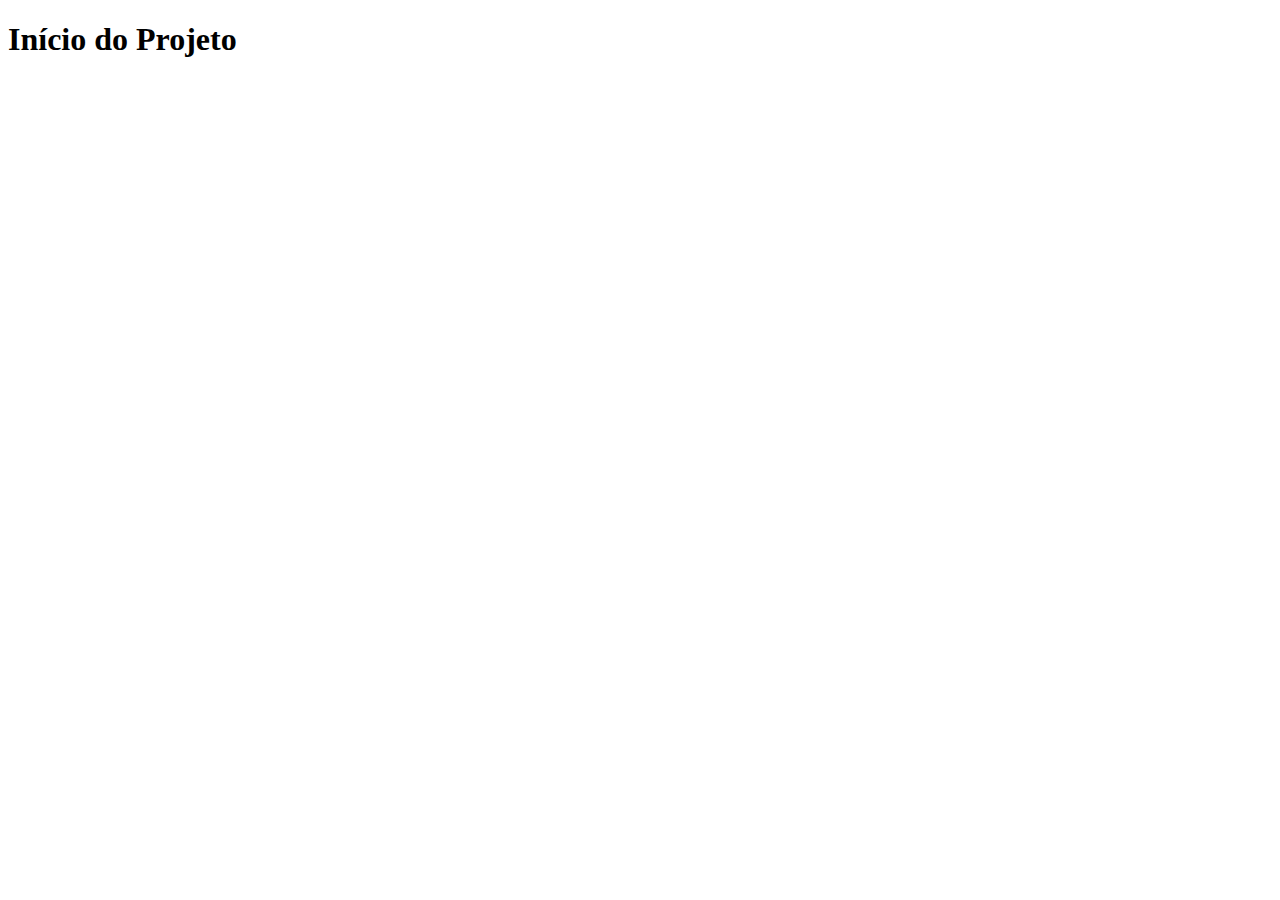
==== index.html @ 1dac1e0e "Início do Projeto" ====
<!DOCTYPE html>
<html lang="pt-br">
<head>
    <meta charset="UTF-8">
    <meta http-equiv="X-UA-Compatible" content="IE=edge">
    <meta name="viewport" content="width=device-width, initial-scale=1.0">
    <title>Projeto Redes Sociais</title>
    <link rel="shortcut icon" href="favicon.ico" type="image/x-icon">
</head>
<body>
    <h1>Início do Projeto</h1>
</body>
</html>
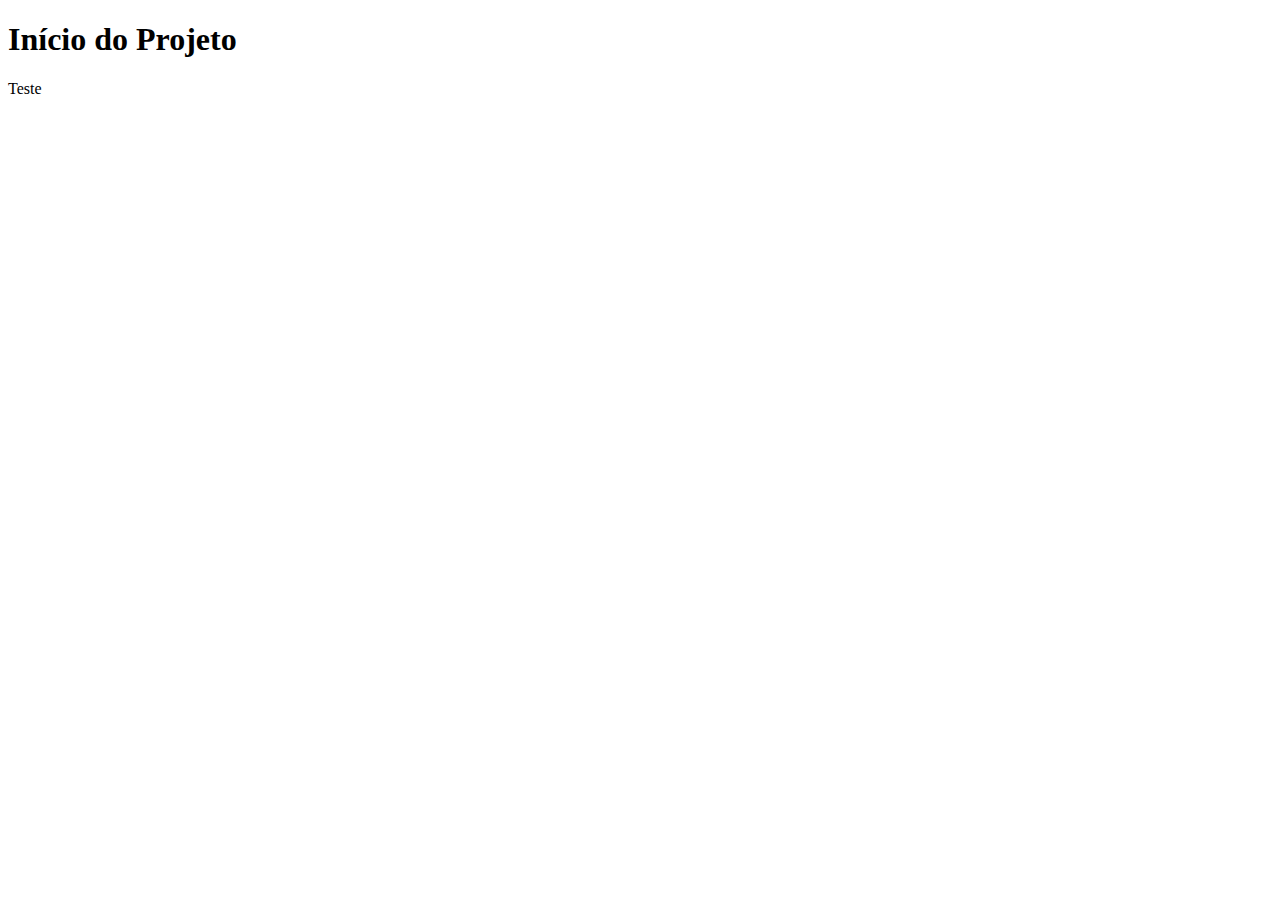
==== commit 58ba8296: "teste" ====
--- a/index.html
+++ b/index.html
@@ -6,8 +6,10 @@
     <meta name="viewport" content="width=device-width, initial-scale=1.0">
     <title>Projeto Redes Sociais</title>
     <link rel="shortcut icon" href="favicon.ico" type="image/x-icon">
+    <link rel="stylesheet" href="estilos/style.css">
 </head>
 <body>
     <h1>Início do Projeto</h1>
+    <p>Teste</p>
 </body>
 </html>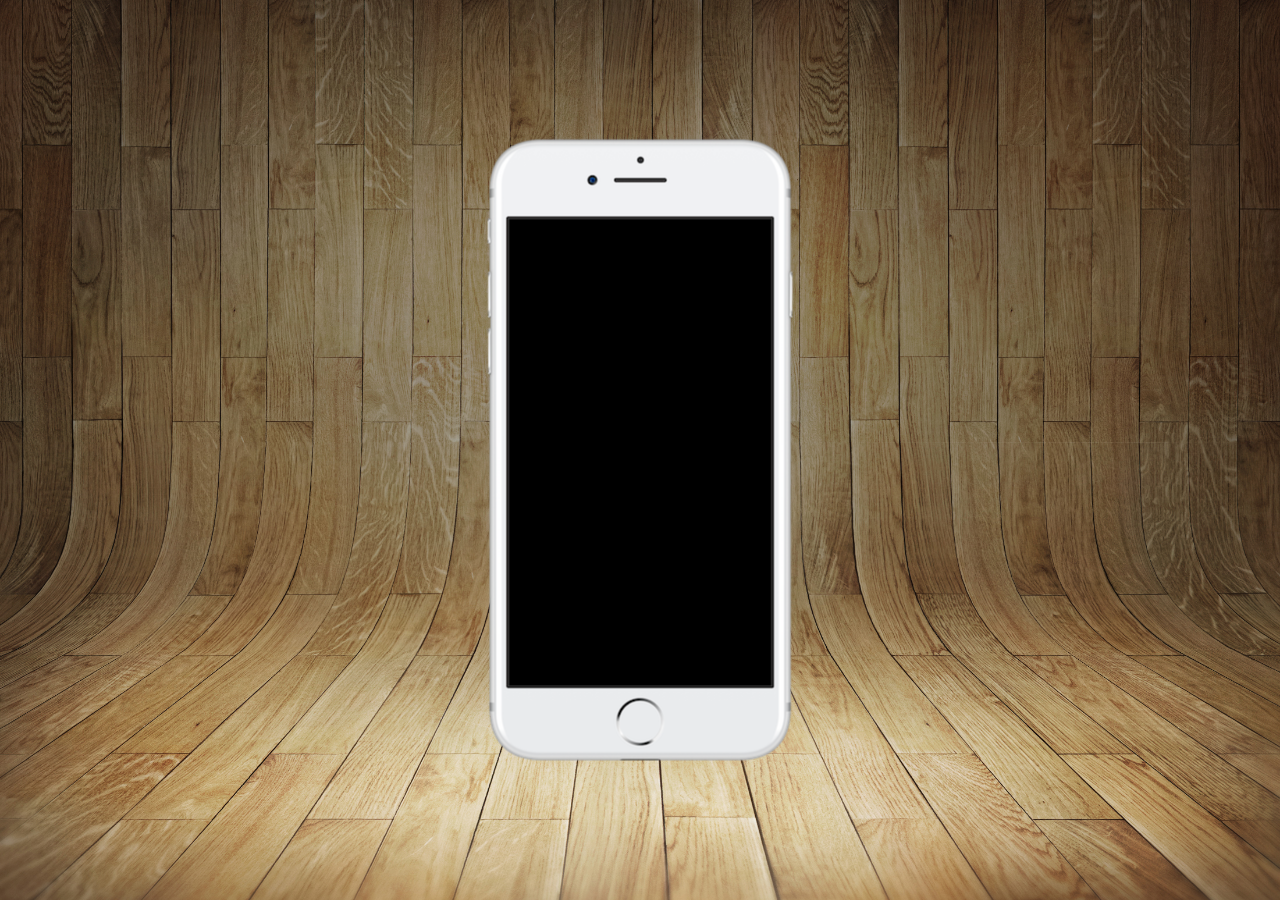
==== commit 16c4b8dd: "wallpaper definido" ====
--- a/index.html
+++ b/index.html
@@ -9,7 +9,13 @@
     <link rel="stylesheet" href="estilos/style.css">
 </head>
 <body>
-    <h1>Início do Projeto</h1>
-    <p>Teste</p>
+    <main>
+        <section id="telefone">
+
+        </section>
+        <section id="redes-sociais">
+
+        </section>
+    </main>
 </body>
 </html>--- a/estilos/style.css
+++ b/estilos/style.css
@@ -0,0 +1,34 @@
+@charset "UTF-8";
+
+* {
+    margin: 0px;
+    padding: 0px;
+    font-family: Arial, Helvetica, sans-serif;
+}
+
+html, body {
+    height: 100vh;
+    width: 100vw;
+    background-color: black;
+}
+
+body {
+    background: url(../imagens/fundo-madeira.jpg) no-repeat top center;
+    background-size: cover;
+    background-attachment: fixed;
+}
+
+main {
+    height: 100vh;
+    position: relative;
+}
+
+section#telefone {
+    position: absolute;
+    top: 50%;
+    left: 50%;
+    transform: translate(-50%, -50%);
+    height: 627px;
+    width: 311px;
+    background: url(../imagens/frame-iphone.png) no-repeat;
+}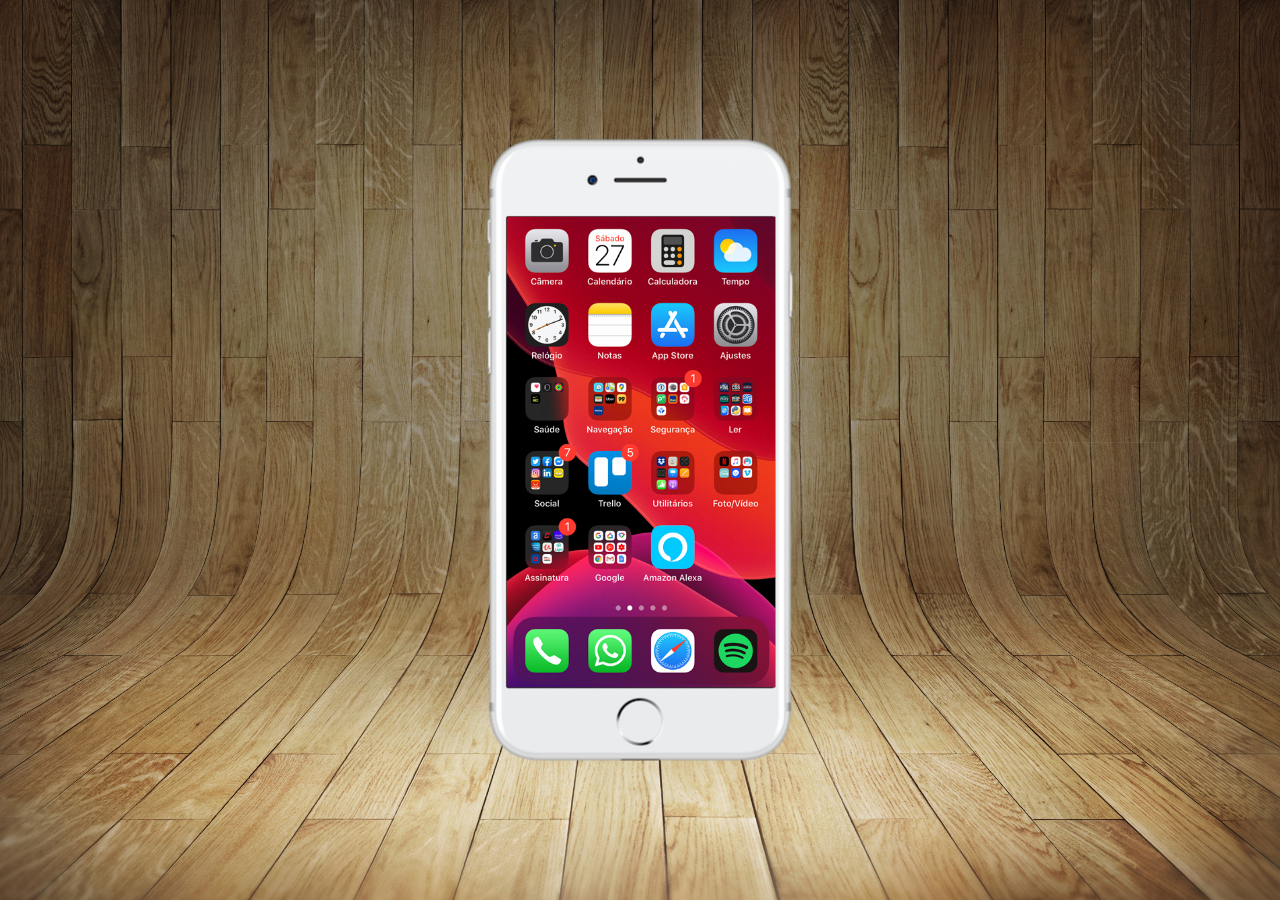
==== commit 88a0d2da: "tela home" ====
--- a/index.html
+++ b/index.html
@@ -11,7 +11,7 @@
 <body>
     <main>
         <section id="telefone">
-
+            <iframe src="home.html" name="tela" id="tela" frameborder="0"></iframe>
         </section>
         <section id="redes-sociais">
 
--- a/estilos/style.css
+++ b/estilos/style.css
@@ -31,4 +31,12 @@
     height: 627px;
     width: 311px;
     background: url(../imagens/frame-iphone.png) no-repeat;
+}
+
+iframe#tela {
+    position: relative;
+    top: 80px;
+    left: 22px;
+    width: 269px;
+    height: 471px;
 }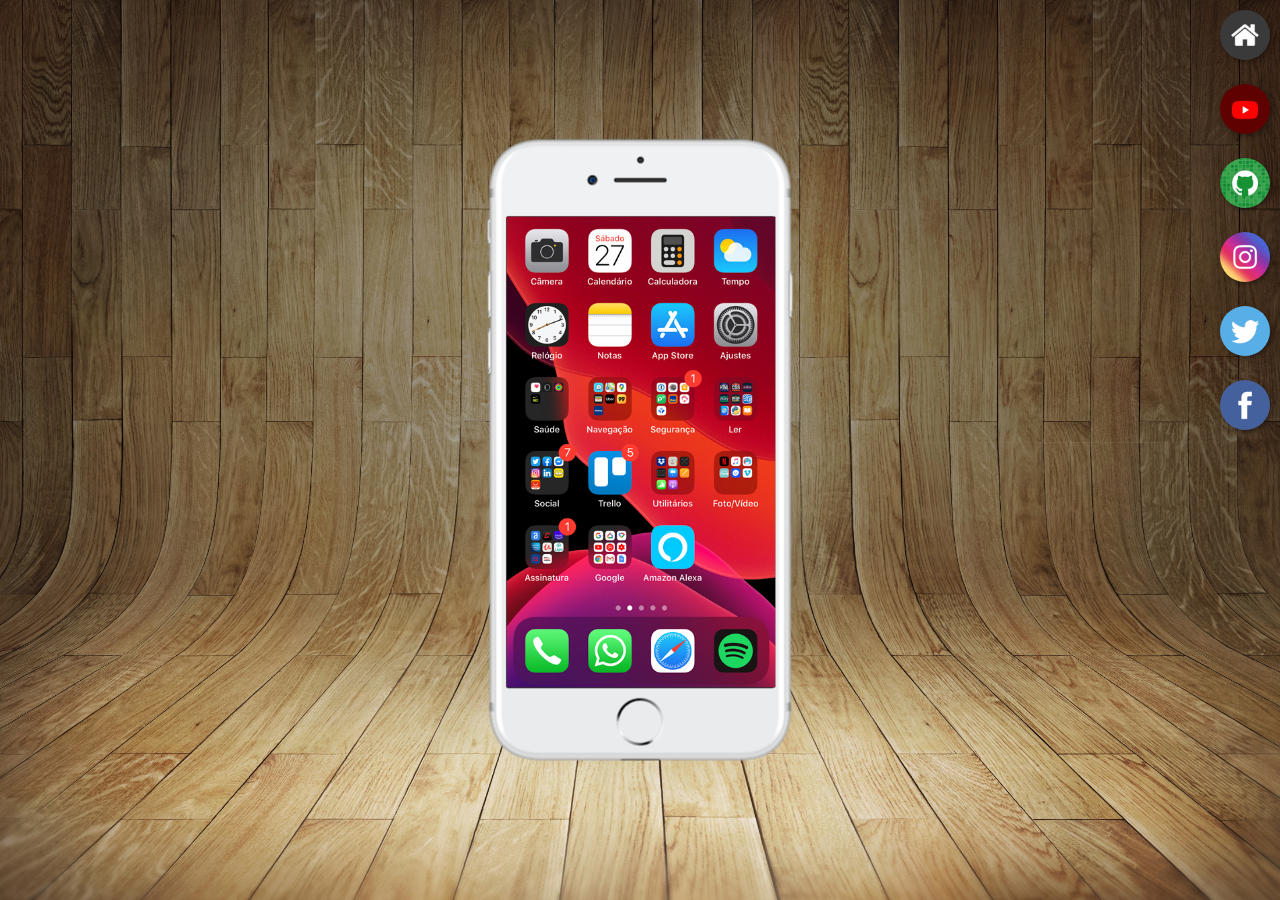
==== commit 4a32b7e9: "botoes laterais" ====
--- a/index.html
+++ b/index.html
@@ -14,7 +14,12 @@
             <iframe src="home.html" name="tela" id="tela" frameborder="0"></iframe>
         </section>
         <section id="redes-sociais">
-
+            <a href="" target="tela"><img src="imagens/logo-home.jpg" alt="Home"></a> <br>
+            <a href="" target="tela"><img src="imagens/logo-youtube.jpg" alt="YouTube"></a> <br>
+            <a href="" target="tela"><img src="imagens/logo-github.jpg" alt="GitHub"></a> <br>
+            <a href="" target="tela"><img src="imagens/logo-instagram.jpg" alt="Home"></a> <br>
+            <a href="" target="tela"><img src="imagens/logo-twitter.jpg" alt="Home"></a> <br>
+            <a href="" target="tela"><img src="imagens/logo-facebook.jpg" alt="Home"></a> <br>
         </section>
     </main>
 </body>
--- a/estilos/style.css
+++ b/estilos/style.css
@@ -39,4 +39,23 @@
     left: 22px;
     width: 269px;
     height: 471px;
+}
+
+section#redes-sociais {
+    text-align: right;
+}
+
+section#redes-sociais img {
+    width: 50px;
+    margin: 10px;
+    border-radius: 50px;
+    box-shadow: 2px 2px 5px rgba(0, 0, 0, 0.39);
+    box-sizing: border-box;
+}
+
+section#redes-sociais img:hover{
+    border: 2px solid rgba(255, 255, 255, 0.623);
+    transform: translate(-3px, -3px);
+    box-shadow: 5px 5px 10px rgba(0, 0, 0, 0.623);
+    transition: transform .3s, border 1s;
 }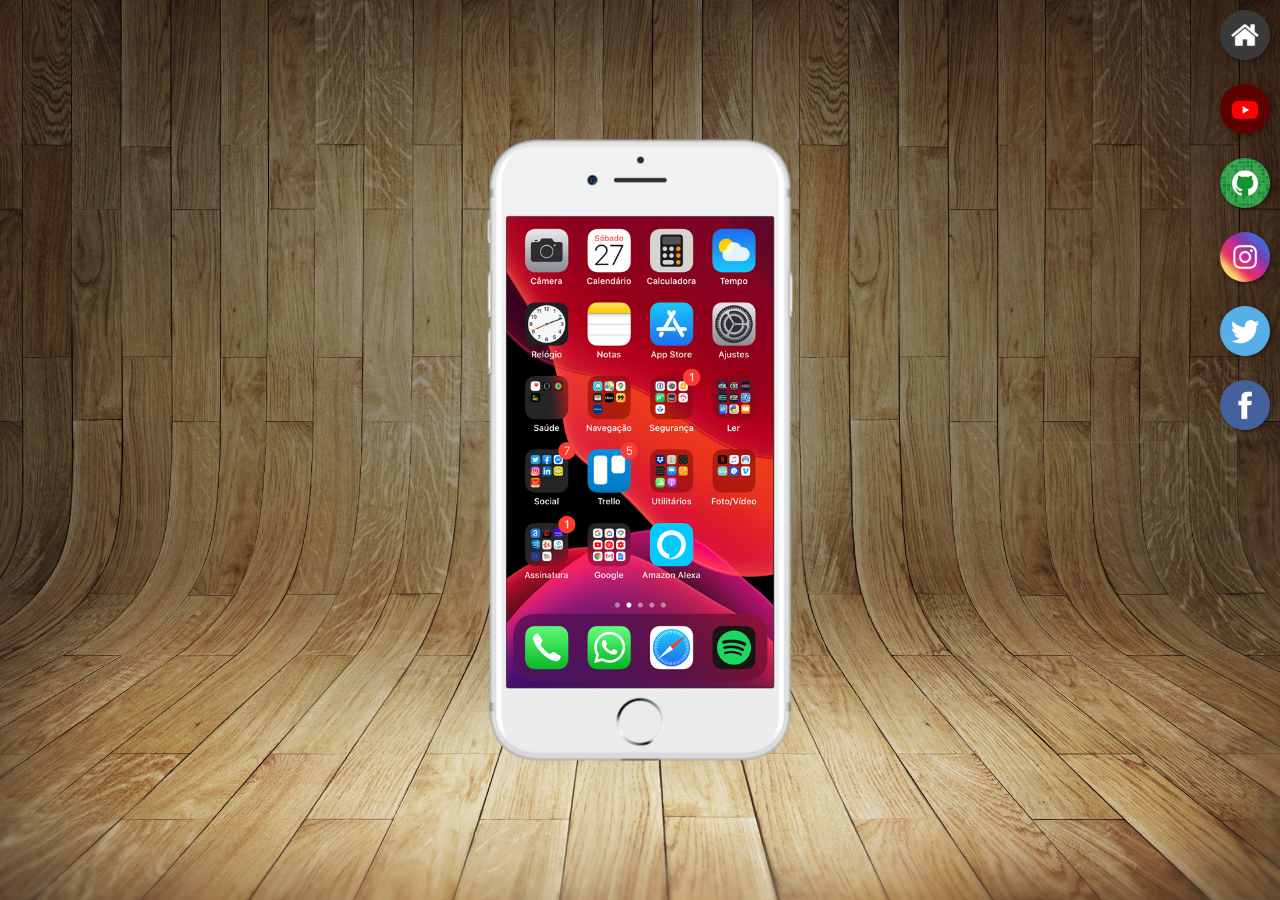
==== commit f309f04a: "linkando os botoes redes sociais" ====
--- a/index.html
+++ b/index.html
@@ -14,12 +14,12 @@
             <iframe src="home.html" name="tela" id="tela" frameborder="0"></iframe>
         </section>
         <section id="redes-sociais">
-            <a href="" target="tela"><img src="imagens/logo-home.jpg" alt="Home"></a> <br>
-            <a href="" target="tela"><img src="imagens/logo-youtube.jpg" alt="YouTube"></a> <br>
-            <a href="" target="tela"><img src="imagens/logo-github.jpg" alt="GitHub"></a> <br>
-            <a href="" target="tela"><img src="imagens/logo-instagram.jpg" alt="Home"></a> <br>
-            <a href="" target="tela"><img src="imagens/logo-twitter.jpg" alt="Home"></a> <br>
-            <a href="" target="tela"><img src="imagens/logo-facebook.jpg" alt="Home"></a> <br>
+            <a href="home.html" target="tela"><img src="imagens/logo-home.jpg" alt="Home"></a> <br>
+            <a href="youtube.html" target="tela"><img src="imagens/logo-youtube.jpg" alt="YouTube"></a> <br>
+            <a href="github.html" target="tela"><img src="imagens/logo-github.jpg" alt="GitHub"></a> <br>
+            <a href="instagram.html" target="tela"><img src="imagens/logo-instagram.jpg" alt="Home"></a> <br>
+            <a href="twitter.html" target="tela"><img src="imagens/logo-twitter.jpg" alt="Home"></a> <br>
+            <a href="facebook.html" target="tela"><img src="imagens/logo-facebook.jpg" alt="Home"></a> <br>
         </section>
     </main>
 </body>
--- a/estilos/style.css
+++ b/estilos/style.css
@@ -37,7 +37,7 @@
     position: relative;
     top: 80px;
     left: 22px;
-    width: 269px;
+    width: 267px;
     height: 471px;
 }
 
